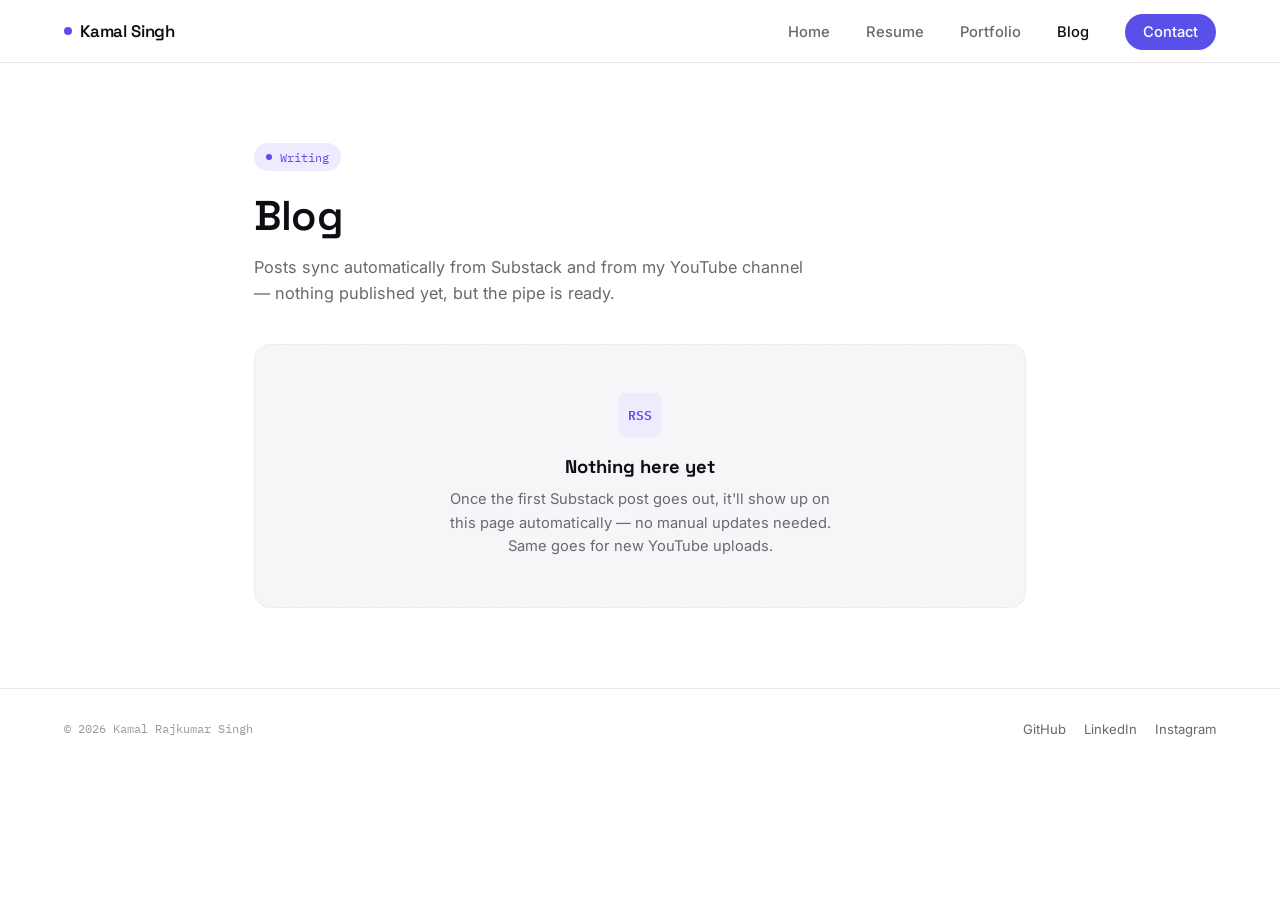
==== blog/index.html @ c2dd56a8 "feat: rebuild site with new design system" ====
<!doctype html>
<html lang="en">
<head>
<meta charset="UTF-8" />
<meta name="viewport" content="width=device-width, initial-scale=1.0" />
<title>Blog — Kamal Rajkumar Singh</title>
<link rel="icon" href="../assets/walex_images/hoppscotch.svg" type="image/svg+xml" />
<link rel="stylesheet" href="../assets/css/style.css" />
<link rel="preconnect" href="https://fonts.googleapis.com" />
<link rel="preconnect" href="https://fonts.gstatic.com" crossorigin />
<link href="https://fonts.googleapis.com/css2?family=Space+Grotesk:wght@400;500;600;700&family=Inter:wght@400;500;600&family=IBM+Plex+Mono:wght@400;500&display=swap" rel="stylesheet" />
</head>
<body>

  <nav class="nav">
    <a href="../" class="nav-brand"><span class="dot"></span>Kamal Singh</a>
    <button class="nav-toggle" data-nav-toggle aria-label="Toggle menu"><span></span></button>
    <ul class="nav-links" data-nav-links>
      <li><a href="../">Home</a></li>
      <li><a href="../resume/">Resume</a></li>
      <li><a href="../portfolio/">Portfolio</a></li>
      <li><a href="./" class="active">Blog</a></li>
      <li><a href="../contact/" class="nav-cta">Contact</a></li>
    </ul>
  </nav>

  <header class="page-header">
    <span class="eyebrow">Writing</span>
    <h1 class="page-title">Blog</h1>
    <p class="page-sub">Posts sync automatically from Substack and from my YouTube channel — nothing published yet, but the pipe is ready.</p>
  </header>

  <div class="empty-state">
    <div class="empty-card">
      <span class="cert-icon">RSS</span>
      <h3>Nothing here yet</h3>
      <p>Once the first Substack post goes out, it'll show up on this page automatically — no manual updates needed. Same goes for new YouTube uploads.</p>
    </div>
  </div>

  <!--
    FUTURE: this section renders from posts.json, generated by a scheduled
    GitHub Action that reads the Substack + YouTube RSS feeds. Card markup
    to reuse once that's wired up:

    <div class="blog-grid">
      <a href="POST_URL" target="_blank" rel="noopener" class="blog-card">
        <div class="blog-card-body">
          <div class="blog-meta">SUBSTACK · Oct 28, 2025</div>
          <h3 class="blog-title">Post title</h3>
          <p class="blog-excerpt">Short excerpt pulled from the feed.</p>
        </div>
      </a>
    </div>
  -->

  <footer class="site-footer">
    <span class="foot-copy">© 2026 Kamal Rajkumar Singh</span>
    <div class="foot-links">
      <a href="https://github.com/Walexrius" target="_blank" rel="noopener">GitHub</a>
      <a href="https://www.linkedin.com/in/kamal-rajkumar-singh-walexrius" target="_blank" rel="noopener">LinkedIn</a>
      <a href="https://www.instagram.com/kamal_siiingh/" target="_blank" rel="noopener">Instagram</a>
    </div>
  </footer>

  <script src="../assets/js/script.js"></script>
</body>
</html>
---- assets/css/style.css ----
/* =========================================================
   Kamal Rajkumar Singh — Portfolio
   Design system: neutral base + violet accent, Figma-inspired
   ========================================================= */

:root {
  --bg: #ffffff;
  --bg-soft: #f6f6f9;
  --ink: #0d0d14;
  --ink-soft: #68686f;
  --ink-faint: #9a9aa2;
  --border: #e7e7ed;
  --accent: #5b4fe9;
  --accent-hover: #4a3fd6;
  --accent-soft: #eeebff;
  --radius: 12px;
  --font-display: 'Space Grotesk', sans-serif;
  --font-body: 'Inter', sans-serif;
  --font-mono: 'IBM Plex Mono', monospace;
  --max: 1180px;
  --max-narrow: 900px;
}

* { box-sizing: border-box; }
html { scroll-behavior: smooth; }
body {
  margin: 0;
  background: var(--bg);
  color: var(--ink);
  font-family: var(--font-body);
  -webkit-font-smoothing: antialiased;
}
a { color: inherit; text-decoration: none; }
img { max-width: 100%; display: block; }
:focus-visible { outline: 2px solid var(--accent); outline-offset: 3px; }

/* ---------- NAV ---------- */
.nav {
  position: sticky; top: 0; z-index: 50;
  display: flex; align-items: center; justify-content: space-between;
  padding: 20px clamp(20px, 5vw, 64px);
  background: rgba(255,255,255,0.82);
  backdrop-filter: blur(10px);
  border-bottom: 1px solid var(--border);
}
.nav-brand {
  font-family: var(--font-display); font-weight: 600; font-size: 1.05rem;
  letter-spacing: -0.01em; display: flex; align-items: center; gap: 8px;
}
.nav-brand .dot { width: 8px; height: 8px; border-radius: 50%; background: var(--accent); display: inline-block; }
.nav-links { display: flex; align-items: center; gap: clamp(16px, 3vw, 36px); list-style: none; margin: 0; padding: 0; }
.nav-links a { font-size: 0.92rem; font-weight: 500; color: var(--ink-soft); transition: color 0.15s ease; }
.nav-links a:hover { color: var(--ink); }
.nav-links .active { color: var(--ink); }
.nav-cta {
  padding: 9px 18px; border-radius: 999px; background: var(--accent); color: #fff !important;
  font-size: 0.88rem; font-weight: 600; transition: background 0.15s ease, transform 0.15s ease;
}
.nav-cta:hover { background: var(--accent-hover); transform: translateY(-1px); }

.nav-toggle {
  display: none; background: none; border: 1px solid var(--border); border-radius: 8px;
  width: 38px; height: 38px; cursor: pointer; align-items: center; justify-content: center;
}
.nav-toggle span, .nav-toggle span::before, .nav-toggle span::after {
  content: ''; display: block; width: 16px; height: 2px; background: var(--ink); position: relative; transition: 0.2s;
}
.nav-toggle span::before { position: absolute; top: -5px; }
.nav-toggle span::after { position: absolute; top: 5px; }

@media (max-width: 860px) {
  .nav-links {
    display: none; position: absolute; top: 100%; left: 0; right: 0;
    background: var(--bg); border-bottom: 1px solid var(--border);
    flex-direction: column; align-items: flex-start; gap: 4px; padding: 12px clamp(20px, 5vw, 64px) 20px;
  }
  .nav-links.is-open { display: flex; }
  .nav-links a { padding: 10px 0; width: 100%; }
  .nav-cta { display: inline-block; }
  .nav-toggle { display: flex; }
}

/* ---------- BUTTONS ---------- */
.btn {
  display: inline-flex; align-items: center; gap: 8px; padding: 13px 24px; border-radius: 10px;
  font-size: 0.95rem; font-weight: 600; transition: all 0.15s ease; border: 1px solid transparent; cursor: pointer;
}
.btn-primary { background: var(--accent); color: #fff; }
.btn-primary:hover { background: var(--accent-hover); transform: translateY(-1px); }
.btn-secondary { background: transparent; color: var(--ink); border-color: var(--border); }
.btn-secondary:hover { border-color: var(--ink); }

/* ---------- SHARED PAGE HEADER ---------- */
.eyebrow {
  display: inline-flex; align-items: center; gap: 8px; font-family: var(--font-mono); font-size: 0.78rem;
  color: var(--accent); background: var(--accent-soft); padding: 6px 12px; border-radius: 999px; margin-bottom: 18px;
}
.eyebrow::before { content: ''; width: 6px; height: 6px; border-radius: 50%; background: var(--accent); }
.page-header { max-width: var(--max-narrow); margin: 0 auto; padding: clamp(48px, 7vw, 80px) clamp(20px, 5vw, 64px) 8px; }
h1.page-title { font-family: var(--font-display); font-weight: 600; font-size: clamp(1.9rem, 3.6vw, 2.6rem); letter-spacing: -0.02em; margin: 0 0 12px; }
.page-sub { color: var(--ink-soft); font-size: 1.02rem; max-width: 56ch; line-height: 1.6; margin: 0; }
.section { max-width: var(--max-narrow); margin: 0 auto; padding: 44px clamp(20px, 5vw, 64px); }
.section-label {
  display: flex; align-items: center; gap: 10px; font-family: var(--font-mono); font-size: 0.78rem;
  color: var(--ink-faint); text-transform: uppercase; letter-spacing: 0.06em; margin-bottom: 28px;
}
.section-label .n { color: var(--accent); }

/* ---------- HERO (home page) ---------- */
.hero {
  max-width: var(--max); margin: 0 auto;
  padding: clamp(48px, 8vw, 96px) clamp(20px, 5vw, 64px) clamp(60px, 8vw, 100px);
  display: grid; grid-template-columns: 1.1fr 0.9fr; gap: clamp(32px, 5vw, 72px); align-items: center;
}
h1.headline {
  font-family: var(--font-display); font-weight: 600; font-size: clamp(2.1rem, 4.4vw, 3.4rem);
  line-height: 1.08; letter-spacing: -0.02em; margin: 0 0 22px;
}
h1.headline .accent-word { color: var(--accent); }
.subcopy { font-size: 1.05rem; line-height: 1.6; color: var(--ink-soft); max-width: 46ch; margin: 0 0 34px; }
.hero-ctas { display: flex; gap: 14px; flex-wrap: wrap; }
.hero-meta { display: flex; gap: 28px; margin-top: 40px; padding-top: 28px; border-top: 1px solid var(--border); flex-wrap: wrap; }
.hero-meta-item { font-family: var(--font-mono); font-size: 0.78rem; color: var(--ink-faint); }
.hero-meta-item strong { display: block; font-family: var(--font-body); font-size: 0.92rem; font-weight: 600; color: var(--ink); margin-top: 3px; }

/* ---------- SIGNATURE PULSE CARD ---------- */
.signature-card { background: var(--bg-soft); border: 1px solid var(--border); border-radius: 20px; padding: clamp(24px, 4vw, 36px); position: relative; overflow: hidden; }
.signature-card::before {
  content: ''; position: absolute; inset: 0;
  background-image: linear-gradient(to right, rgba(13,13,20,0.035) 1px, transparent 1px), linear-gradient(to bottom, rgba(13,13,20,0.035) 1px, transparent 1px);
  background-size: 28px 28px;
}
.signature-header { position: relative; display: flex; justify-content: space-between; align-items: center; font-family: var(--font-mono); font-size: 0.75rem; color: var(--ink-faint); margin-bottom: 18px; }
.signature-header .status { display: flex; align-items: center; gap: 6px; color: var(--accent); }
.signature-header .status .blip { width: 6px; height: 6px; border-radius: 50%; background: var(--accent); animation: blip 1.6s ease-in-out infinite; }
@keyframes blip { 0%, 100% { opacity: 1; transform: scale(1); } 50% { opacity: 0.35; transform: scale(0.8); } }
.wave-box { position: relative; background: #fff; border: 1px solid var(--border); border-radius: 14px; padding: 22px 18px 10px; }
svg.wave { display: block; width: 100%; height: auto; }
.wave-path {
  fill: none; stroke: var(--accent); stroke-width: 2.5; stroke-linecap: round; stroke-linejoin: round;
  stroke-dasharray: 600; stroke-dashoffset: 600; animation: draw 2.6s ease-out forwards, glow 3s ease-in-out 2.6s infinite;
}
@keyframes draw { to { stroke-dashoffset: 0; } }
@keyframes glow { 0%, 100% { opacity: 1; } 50% { opacity: 0.75; } }
.wave-caption { display: flex; justify-content: space-between; font-family: var(--font-mono); font-size: 0.7rem; color: var(--ink-faint); padding: 10px 2px 4px; }
.signature-footnote { position: relative; margin-top: 18px; font-size: 0.86rem; color: var(--ink-soft); line-height: 1.55; }
.signature-footnote strong { color: var(--ink); }

@media (max-width: 860px) {
  .hero { grid-template-columns: 1fr; }
  .signature-card { order: -1; }
}

/* ---------- TIMELINE (resume page) ---------- */
.timeline { position: relative; padding-left: 32px; }
.timeline::before { content: ''; position: absolute; left: 5px; top: 6px; bottom: 6px; width: 2px; background: linear-gradient(to bottom, var(--accent) 0%, var(--border) 100%); }
.t-item { position: relative; padding-bottom: 36px; }
.t-item:last-child { padding-bottom: 0; }
.t-node { position: absolute; left: -32px; top: 3px; width: 12px; height: 12px; border-radius: 50%; background: #fff; border: 2px solid var(--accent); }
.t-item.is-current .t-node { background: var(--accent); box-shadow: 0 0 0 4px var(--accent-soft); }
.t-item.is-current .t-node::after { content: ''; position: absolute; inset: -6px; border-radius: 50%; border: 1.5px solid var(--accent); animation: pulse-ring 2s ease-out infinite; }
@keyframes pulse-ring { 0% { transform: scale(0.7); opacity: 0.8; } 100% { transform: scale(1.9); opacity: 0; } }
.t-period { font-family: var(--font-mono); font-size: 0.76rem; color: var(--accent); margin-bottom: 6px; display: block; }
.t-title { font-family: var(--font-display); font-weight: 600; font-size: 1.12rem; margin: 0 0 4px; letter-spacing: -0.01em; }
.t-place { color: var(--ink-soft); font-size: 0.92rem; margin: 0 0 8px; }
.t-text { color: var(--ink-soft); font-size: 0.94rem; line-height: 1.6; margin: 0; max-width: 58ch; }

/* ---------- SKILLS ---------- */
.skills-grid { display: grid; gap: 20px; }
.skill-row { display: grid; grid-template-columns: 1fr auto; align-items: center; gap: 14px; padding: 16px 18px; background: var(--bg-soft); border: 1px solid var(--border); border-radius: 10px; }
.skill-name { font-weight: 600; font-size: 0.95rem; }
.skill-track { grid-column: 1 / -1; height: 6px; border-radius: 999px; background: var(--border); overflow: hidden; margin-top: 10px; }
.skill-fill { height: 100%; border-radius: 999px; background: var(--accent); }
.skill-level { font-family: var(--font-mono); font-size: 0.78rem; color: var(--accent); white-space: nowrap; }

/* ---------- PORTFOLIO / CERTIFICATES ---------- */
.filter-list { display: flex; flex-wrap: wrap; gap: 10px; list-style: none; padding: 0; margin: 0 0 32px; max-width: var(--max); margin-left: auto; margin-right: auto; padding-left: clamp(20px, 5vw, 64px); padding-right: clamp(20px, 5vw, 64px); }
.filter-btn {
  font-family: var(--font-mono); font-size: 0.8rem; padding: 9px 16px; border-radius: 999px; border: 1px solid var(--border);
  background: #fff; color: var(--ink-soft); cursor: pointer; transition: all 0.15s ease;
}
.filter-btn:hover { border-color: var(--ink); color: var(--ink); }
.filter-btn.active { background: var(--accent); border-color: var(--accent); color: #fff; }

.cert-grid {
  max-width: var(--max); margin: 0 auto; padding: 0 clamp(20px, 5vw, 64px) 60px;
  display: grid; grid-template-columns: repeat(auto-fill, minmax(190px, 1fr)); gap: 16px;
}
.cert-card {
  display: flex; flex-direction: column; gap: 10px; padding: 18px; border: 1px solid var(--border); border-radius: 12px;
  background: var(--bg-soft); transition: all 0.15s ease;
}
.cert-card:hover { border-color: var(--accent); transform: translateY(-2px); box-shadow: 0 8px 20px rgba(13,13,20,0.06); }
.cert-icon { width: 32px; height: 32px; border-radius: 8px; background: var(--accent-soft); display: flex; align-items: center; justify-content: center; color: var(--accent); font-family: var(--font-mono); font-size: 0.8rem; font-weight: 600; }
.cert-name { font-size: 0.9rem; font-weight: 600; line-height: 1.3; }
.cert-view { font-family: var(--font-mono); font-size: 0.72rem; color: var(--ink-faint); margin-top: auto; }

/* ---------- BLOG ---------- */
.blog-grid { max-width: var(--max); margin: 0 auto; padding: 0 clamp(20px, 5vw, 64px) 60px; display: grid; grid-template-columns: repeat(auto-fill, minmax(280px, 1fr)); gap: 20px; }
.blog-card { border: 1px solid var(--border); border-radius: 14px; overflow: hidden; background: #fff; transition: all 0.15s ease; }
.blog-card:hover { border-color: var(--accent); transform: translateY(-2px); box-shadow: 0 8px 20px rgba(13,13,20,0.06); }
.blog-card-body { padding: 18px; }
.blog-meta { font-family: var(--font-mono); font-size: 0.72rem; color: var(--ink-faint); margin-bottom: 8px; }
.blog-title { font-family: var(--font-display); font-weight: 600; font-size: 1.02rem; margin: 0 0 8px; }
.blog-excerpt { font-size: 0.88rem; color: var(--ink-soft); line-height: 1.55; margin: 0; }

.empty-state { max-width: var(--max-narrow); margin: 0 auto; padding: 30px clamp(20px, 5vw, 64px) 80px; }
.empty-card { border: 1px dashed var(--border); border-radius: 16px; padding: 48px 32px; text-align: center; background: var(--bg-soft); }
.empty-card .cert-icon { margin: 0 auto 18px; width: 44px; height: 44px; }
.empty-card h3 { font-family: var(--font-display); font-size: 1.15rem; margin: 0 0 10px; }
.empty-card p { color: var(--ink-soft); font-size: 0.92rem; line-height: 1.6; max-width: 44ch; margin: 0 auto; }

/* ---------- CONTACT ---------- */
.contact-grid { max-width: var(--max-narrow); margin: 0 auto; padding: 20px clamp(20px, 5vw, 64px) 80px; display: grid; gap: 28px; grid-template-columns: 1fr; }
@media (min-width: 720px) { .contact-grid { grid-template-columns: 1fr 1fr; } }
.contact-card { border: 1px solid var(--border); border-radius: 16px; overflow: hidden; }
.contact-card iframe { width: 100%; height: 320px; border: 0; display: block; }
.form { display: flex; flex-direction: column; gap: 14px; }
.input-row { display: grid; grid-template-columns: 1fr 1fr; gap: 14px; }
@media (max-width: 480px) { .input-row { grid-template-columns: 1fr; } }
.form-input {
  width: 100%; padding: 13px 14px; border-radius: 10px; border: 1px solid var(--border); background: var(--bg-soft);
  font-family: var(--font-body); font-size: 0.94rem; color: var(--ink); transition: border-color 0.15s ease;
}
.form-input:focus { border-color: var(--accent); outline: none; background: #fff; }
textarea.form-input { resize: vertical; min-height: 130px; }
.socials-row { display: flex; gap: 10px; margin-top: 6px; flex-wrap: wrap; }
.social-pill {
  display: inline-flex; align-items: center; gap: 8px; padding: 9px 14px; border: 1px solid var(--border); border-radius: 999px;
  font-size: 0.85rem; font-weight: 500; transition: all 0.15s ease;
}
.social-pill:hover { border-color: var(--accent); color: var(--accent); }

/* ---------- FOOTER ---------- */
.site-footer { border-top: 1px solid var(--border); padding: 32px clamp(20px, 5vw, 64px); display: flex; justify-content: space-between; align-items: center; flex-wrap: wrap; gap: 12px; }
.site-footer .foot-copy { font-family: var(--font-mono); font-size: 0.76rem; color: var(--ink-faint); }
.site-footer .foot-links { display: flex; gap: 18px; }
.site-footer .foot-links a { font-size: 0.82rem; color: var(--ink-soft); }
.site-footer .foot-links a:hover { color: var(--ink); }

@media (prefers-reduced-motion: reduce) {
  .wave-path { animation: none; stroke-dashoffset: 0; }
  .signature-header .status .blip { animation: none; }
  .t-item.is-current .t-node::after { animation: none; }
}
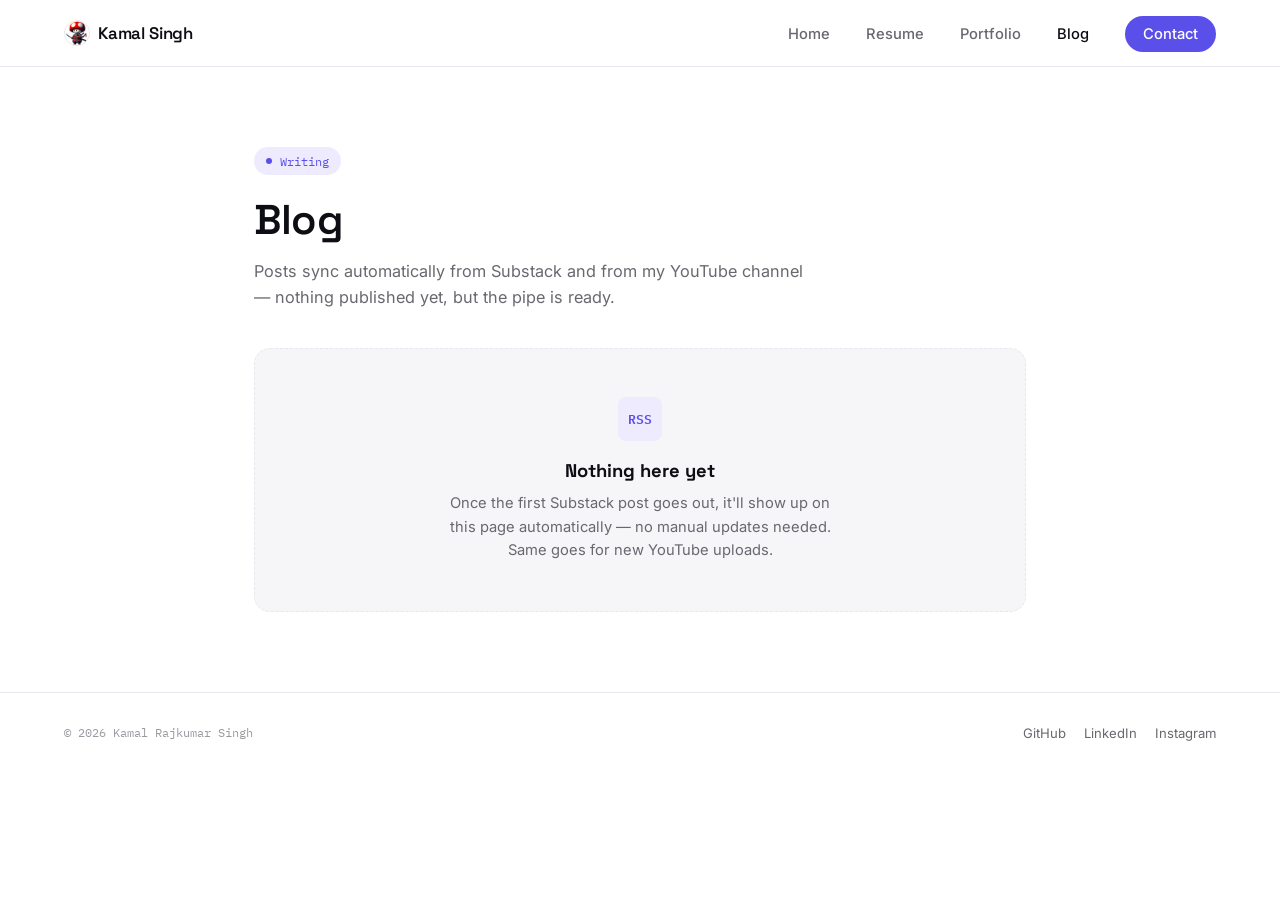
==== commit 7b1a6583: "feat: add circular mascot favicon and nav logo" ====
--- a/blog/index.html
+++ b/blog/index.html
@@ -4,7 +4,9 @@
 <meta charset="UTF-8" />
 <meta name="viewport" content="width=device-width, initial-scale=1.0" />
 <title>Blog — Kamal Rajkumar Singh</title>
-<link rel="icon" href="../assets/walex_images/hoppscotch.svg" type="image/svg+xml" />
+<link rel="icon" href="../assets/walex_images/favicon-32.png" sizes="32x32" type="image/png" />
+<link rel="icon" href="../assets/walex_images/favicon-512.png" sizes="512x512" type="image/png" />
+<link rel="apple-touch-icon" href="../assets/walex_images/favicon-180.png" />
 <link rel="stylesheet" href="../assets/css/style.css" />
 <link rel="preconnect" href="https://fonts.googleapis.com" />
 <link rel="preconnect" href="https://fonts.gstatic.com" crossorigin />
@@ -13,7 +15,7 @@
 <body>
 
   <nav class="nav">
-    <a href="../" class="nav-brand"><span class="dot"></span>Kamal Singh</a>
+    <a href="../" class="nav-brand"><img src="../assets/walex_images/mascot.png" alt="" class="nav-avatar" />Kamal Singh</a>
     <button class="nav-toggle" data-nav-toggle aria-label="Toggle menu"><span></span></button>
     <ul class="nav-links" data-nav-links>
       <li><a href="../">Home</a></li>
--- a/assets/css/style.css
+++ b/assets/css/style.css
@@ -48,6 +48,7 @@
   letter-spacing: -0.01em; display: flex; align-items: center; gap: 8px;
 }
 .nav-brand .dot { width: 8px; height: 8px; border-radius: 50%; background: var(--accent); display: inline-block; }
+.nav-avatar { width: 26px; height: 26px; border-radius: 50%; object-fit: cover; border: 1.5px solid var(--border); background: #fff; }
 .nav-links { display: flex; align-items: center; gap: clamp(16px, 3vw, 36px); list-style: none; margin: 0; padding: 0; }
 .nav-links a { font-size: 0.92rem; font-weight: 500; color: var(--ink-soft); transition: color 0.15s ease; }
 .nav-links a:hover { color: var(--ink); }
@@ -187,13 +188,21 @@
   display: grid; grid-template-columns: repeat(auto-fill, minmax(190px, 1fr)); gap: 16px;
 }
 .cert-card {
-  display: flex; flex-direction: column; gap: 10px; padding: 18px; border: 1px solid var(--border); border-radius: 12px;
-  background: var(--bg-soft); transition: all 0.15s ease;
-}
-.cert-card:hover { border-color: var(--accent); transform: translateY(-2px); box-shadow: 0 8px 20px rgba(13,13,20,0.06); }
+  display: flex; flex-direction: column; border: 1px solid var(--border); border-radius: 12px;
+  background: #fff; overflow: hidden; transition: all 0.15s ease;
+}
+.cert-card:hover { border-color: var(--accent); transform: translateY(-3px); box-shadow: 0 10px 24px rgba(13,13,20,0.08); }
+.cert-thumb-box { position: relative; aspect-ratio: 4 / 3; background: var(--bg-soft); overflow: hidden; }
+.cert-thumb-box img { width: 100%; height: 100%; object-fit: cover; object-position: top center; display: block; }
+.cert-thumb-box .cert-ext-badge {
+  position: absolute; top: 8px; right: 8px; background: rgba(13,13,20,0.72); color: #fff;
+  font-family: var(--font-mono); font-size: 0.62rem; font-weight: 600; letter-spacing: 0.03em;
+  padding: 3px 7px; border-radius: 5px;
+}
+.cert-body { padding: 12px 14px 14px; display: flex; flex-direction: column; gap: 4px; }
 .cert-icon { width: 32px; height: 32px; border-radius: 8px; background: var(--accent-soft); display: flex; align-items: center; justify-content: center; color: var(--accent); font-family: var(--font-mono); font-size: 0.8rem; font-weight: 600; }
-.cert-name { font-size: 0.9rem; font-weight: 600; line-height: 1.3; }
-.cert-view { font-family: var(--font-mono); font-size: 0.72rem; color: var(--ink-faint); margin-top: auto; }
+.cert-name { font-size: 0.88rem; font-weight: 600; line-height: 1.3; }
+.cert-view { font-family: var(--font-mono); font-size: 0.7rem; color: var(--ink-faint); margin-top: 2px; }
 
 /* ---------- BLOG ---------- */
 .blog-grid { max-width: var(--max); margin: 0 auto; padding: 0 clamp(20px, 5vw, 64px) 60px; display: grid; grid-template-columns: repeat(auto-fill, minmax(280px, 1fr)); gap: 20px; }
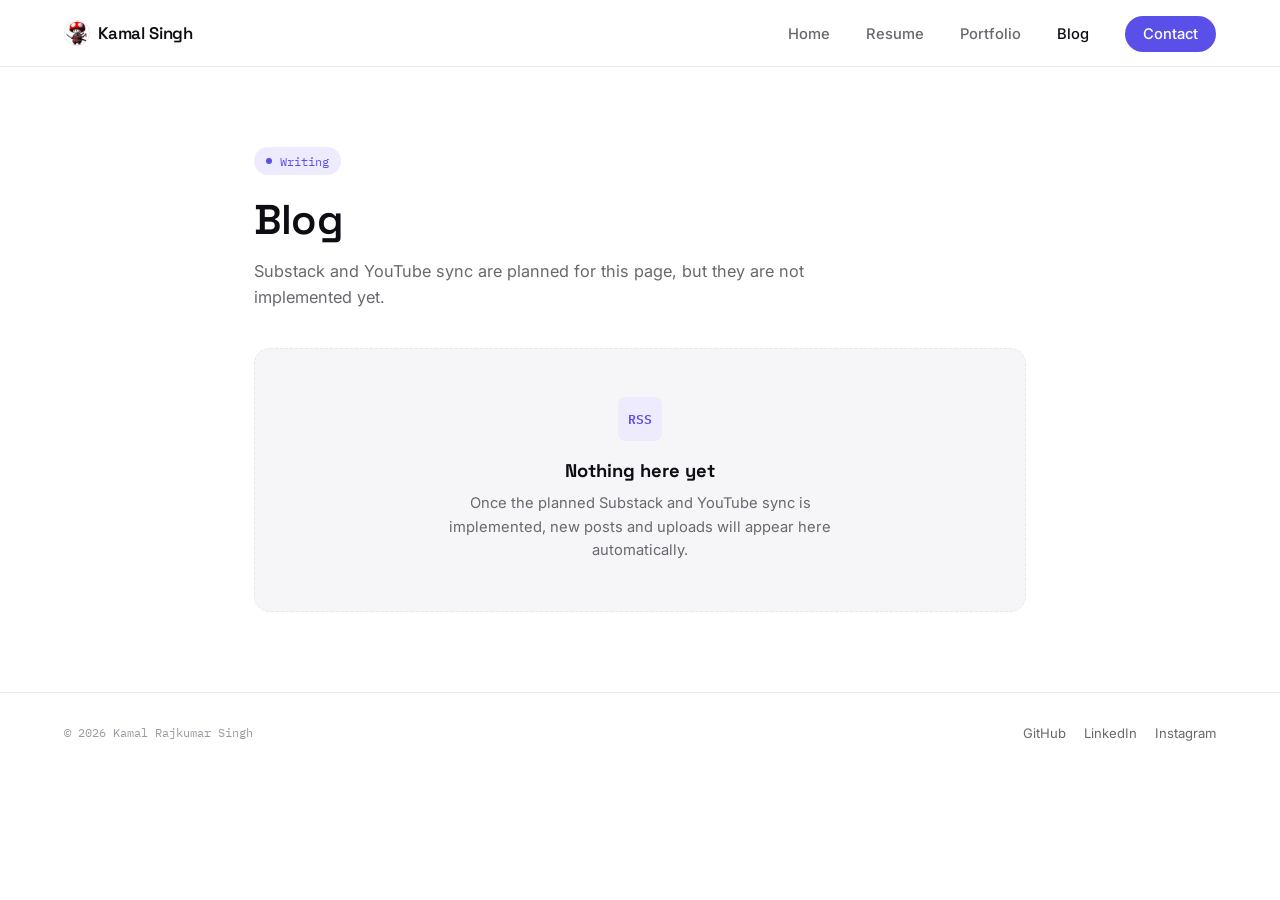
==== commit fb51e8ec: "Improve accessibility and SEO metadata" ====
--- a/blog/index.html
+++ b/blog/index.html
@@ -4,6 +4,7 @@
 <meta charset="UTF-8" />
 <meta name="viewport" content="width=device-width, initial-scale=1.0" />
 <title>Blog — Kamal Rajkumar Singh</title>
+<meta name="description" content="Planned writing hub for Kamal Rajkumar Singh, with future Substack posts and YouTube updates to be synced automatically." />
 <link rel="icon" href="../assets/walex_images/favicon-32.png" sizes="32x32" type="image/png" />
 <link rel="icon" href="../assets/walex_images/favicon-512.png" sizes="512x512" type="image/png" />
 <link rel="apple-touch-icon" href="../assets/walex_images/favicon-180.png" />
@@ -16,8 +17,8 @@
 
   <nav class="nav">
     <a href="../" class="nav-brand"><img src="../assets/walex_images/mascot.png" alt="" class="nav-avatar" />Kamal Singh</a>
-    <button class="nav-toggle" data-nav-toggle aria-label="Toggle menu"><span></span></button>
-    <ul class="nav-links" data-nav-links>
+    <button class="nav-toggle" data-nav-toggle aria-label="Toggle menu" aria-expanded="false" aria-controls="primary-navigation"><span></span></button>
+    <ul class="nav-links" data-nav-links id="primary-navigation">
       <li><a href="../">Home</a></li>
       <li><a href="../resume/">Resume</a></li>
       <li><a href="../portfolio/">Portfolio</a></li>
@@ -29,14 +30,14 @@
   <header class="page-header">
     <span class="eyebrow">Writing</span>
     <h1 class="page-title">Blog</h1>
-    <p class="page-sub">Posts sync automatically from Substack and from my YouTube channel — nothing published yet, but the pipe is ready.</p>
+    <p class="page-sub">Substack and YouTube sync are planned for this page, but they are not implemented yet.</p>
   </header>
 
   <div class="empty-state">
     <div class="empty-card">
       <span class="cert-icon">RSS</span>
       <h3>Nothing here yet</h3>
-      <p>Once the first Substack post goes out, it'll show up on this page automatically — no manual updates needed. Same goes for new YouTube uploads.</p>
+      <p>Once the planned Substack and YouTube sync is implemented, new posts and uploads will appear here automatically.</p>
     </div>
   </div>
 
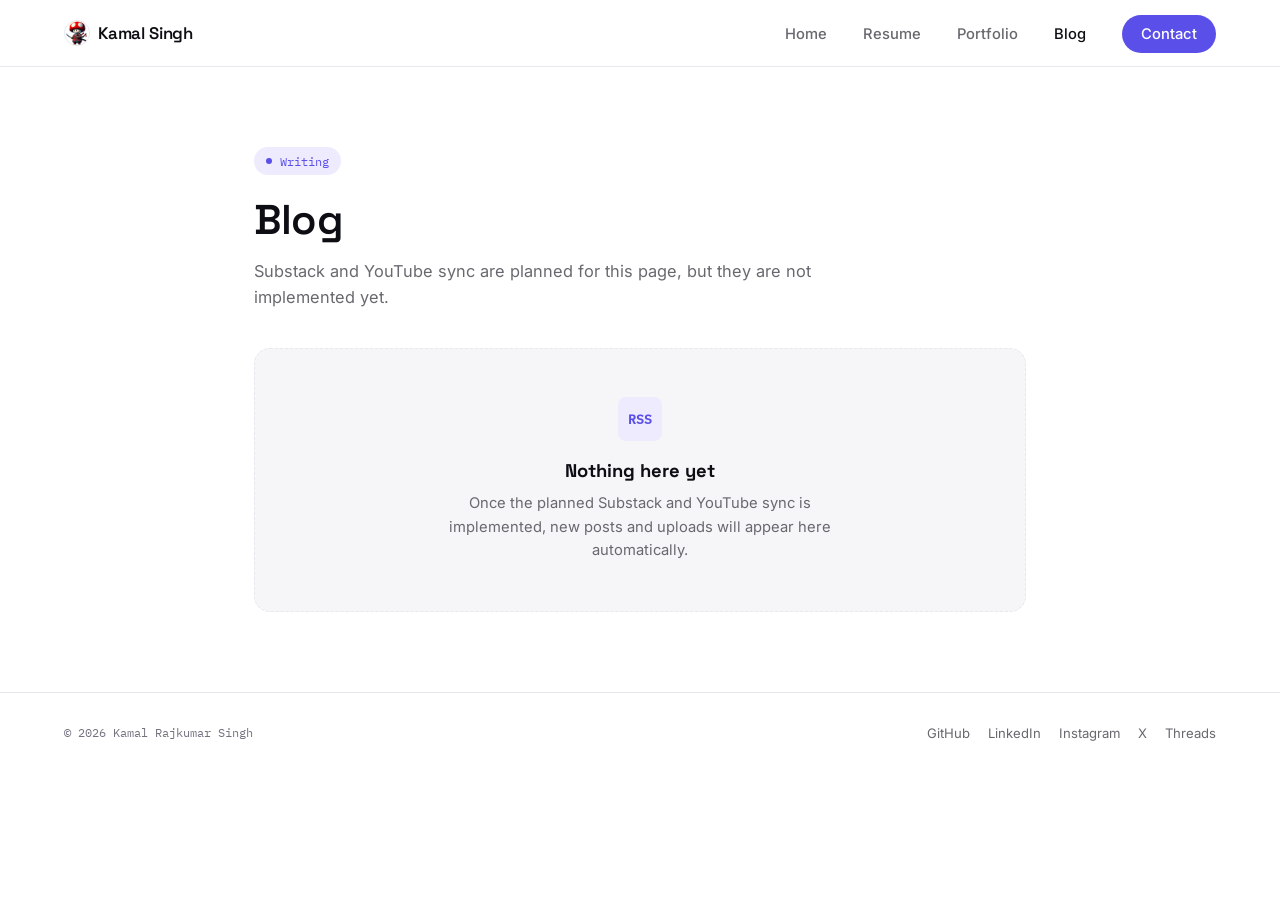
==== commit 3c411c1a: "Improve accessibility, fix bugs, add GDPR compliance and custom 404 Accessibility: fix contrast issu" ====
--- a/blog/index.html
+++ b/blog/index.html
@@ -9,11 +9,10 @@
 <link rel="icon" href="../assets/walex_images/favicon-512.png" sizes="512x512" type="image/png" />
 <link rel="apple-touch-icon" href="../assets/walex_images/favicon-180.png" />
 <link rel="stylesheet" href="../assets/css/style.css" />
-<link rel="preconnect" href="https://fonts.googleapis.com" />
-<link rel="preconnect" href="https://fonts.gstatic.com" crossorigin />
-<link href="https://fonts.googleapis.com/css2?family=Space+Grotesk:wght@400;500;600;700&family=Inter:wght@400;500;600&family=IBM+Plex+Mono:wght@400;500&display=swap" rel="stylesheet" />
 </head>
 <body>
+
+  <a href="#main-content" class="skip-link">Skip To Content</a>
 
   <nav class="nav">
     <a href="../" class="nav-brand"><img src="../assets/walex_images/mascot.png" alt="" class="nav-avatar" />Kamal Singh</a>
@@ -33,6 +32,8 @@
     <p class="page-sub">Substack and YouTube sync are planned for this page, but they are not implemented yet.</p>
   </header>
 
+  <main id="main-content" tabindex="-1">
+
   <div class="empty-state">
     <div class="empty-card">
       <span class="cert-icon">RSS</span>
@@ -41,21 +42,7 @@
     </div>
   </div>
 
-  <!--
-    FUTURE: this section renders from posts.json, generated by a scheduled
-    GitHub Action that reads the Substack + YouTube RSS feeds. Card markup
-    to reuse once that's wired up:
-
-    <div class="blog-grid">
-      <a href="POST_URL" target="_blank" rel="noopener" class="blog-card">
-        <div class="blog-card-body">
-          <div class="blog-meta">SUBSTACK · Oct 28, 2025</div>
-          <h3 class="blog-title">Post title</h3>
-          <p class="blog-excerpt">Short excerpt pulled from the feed.</p>
-        </div>
-      </a>
-    </div>
-  -->
+  </main>
 
   <footer class="site-footer">
     <span class="foot-copy">© 2026 Kamal Rajkumar Singh</span>
@@ -63,6 +50,8 @@
       <a href="https://github.com/Walexrius" target="_blank" rel="noopener">GitHub</a>
       <a href="https://www.linkedin.com/in/kamal-rajkumar-singh-walexrius" target="_blank" rel="noopener">LinkedIn</a>
       <a href="https://www.instagram.com/kamal_siiingh/" target="_blank" rel="noopener">Instagram</a>
+      <a href="https://x.com/Walexrius" target="_blank" rel="noopener">X</a>
+      <a href="https://www.threads.net/letstalk_kamalsingh" target="_blank" rel="noopener">Threads</a>
     </div>
   </footer>
 
--- a/assets/css/style.css
+++ b/assets/css/style.css
@@ -2,13 +2,24 @@
    Kamal Rajkumar Singh — Portfolio
    Design system: neutral base + violet accent, Figma-inspired
    ========================================================= */
+
+/* ---------- SELF-HOSTED FONTS (no third-party requests) ---------- */
+@font-face { font-family: 'Space Grotesk'; font-style: normal; font-weight: 400; font-display: swap; src: url('../fonts/space-grotesk-variable.woff2') format('woff2'); }
+@font-face { font-family: 'Space Grotesk'; font-style: normal; font-weight: 500; font-display: swap; src: url('../fonts/space-grotesk-variable.woff2') format('woff2'); }
+@font-face { font-family: 'Space Grotesk'; font-style: normal; font-weight: 600; font-display: swap; src: url('../fonts/space-grotesk-variable.woff2') format('woff2'); }
+@font-face { font-family: 'Space Grotesk'; font-style: normal; font-weight: 700; font-display: swap; src: url('../fonts/space-grotesk-variable.woff2') format('woff2'); }
+@font-face { font-family: 'Inter'; font-style: normal; font-weight: 400; font-display: swap; src: url('../fonts/inter-variable.woff2') format('woff2'); }
+@font-face { font-family: 'Inter'; font-style: normal; font-weight: 500; font-display: swap; src: url('../fonts/inter-variable.woff2') format('woff2'); }
+@font-face { font-family: 'Inter'; font-style: normal; font-weight: 600; font-display: swap; src: url('../fonts/inter-variable.woff2') format('woff2'); }
+@font-face { font-family: 'IBM Plex Mono'; font-style: normal; font-weight: 400; font-display: swap; src: url('../fonts/ibm-plex-mono-400.woff2') format('woff2'); }
+@font-face { font-family: 'IBM Plex Mono'; font-style: normal; font-weight: 500; font-display: swap; src: url('../fonts/ibm-plex-mono-500.woff2') format('woff2'); }
 
 :root {
   --bg: #ffffff;
   --bg-soft: #f6f6f9;
   --ink: #0d0d14;
   --ink-soft: #68686f;
-  --ink-faint: #9a9aa2;
+  --ink-faint: #737380;
   --border: #e7e7ed;
   --accent: #5b4fe9;
   --accent-hover: #4a3fd6;
@@ -34,6 +45,15 @@
 img { max-width: 100%; display: block; }
 :focus-visible { outline: 2px solid var(--accent); outline-offset: 3px; }
 
+/* ---------- SKIP LINK ---------- */
+.skip-link {
+  position: absolute; top: -100%; left: 12px; z-index: 100;
+  background: var(--accent); color: #fff; padding: 10px 18px; border-radius: 8px;
+  font-family: var(--font-body); font-weight: 600; font-size: 0.9rem;
+  transition: top 0.15s ease;
+}
+.skip-link:focus { top: 12px; outline: 2px solid #fff; outline-offset: 2px; }
+
 /* ---------- NAV ---------- */
 .nav {
   position: sticky; top: 0; z-index: 50;
@@ -55,9 +75,15 @@
 .nav-links .active { color: var(--ink); }
 .nav-cta {
   padding: 9px 18px; border-radius: 999px; background: var(--accent); color: #fff !important;
-  font-size: 0.88rem; font-weight: 600; transition: background 0.15s ease, transform 0.15s ease;
+  font-size: 0.88rem; font-weight: 600; border: 1.5px solid transparent;
+  transition: background 0.15s ease, transform 0.15s ease, color 0.15s ease, border-color 0.15s ease;
 }
 .nav-cta:hover { background: var(--accent-hover); transform: translateY(-1px); }
+.nav-cta:active { transform: translateY(0) scale(0.97); }
+.nav-cta.active {
+  background: transparent; color: var(--accent) !important; border-color: var(--accent);
+}
+.nav-cta.active:hover { background: var(--accent-soft); }
 
 .nav-toggle {
   display: none; background: none; border: 1px solid var(--border); border-radius: 8px;
@@ -68,6 +94,9 @@
 }
 .nav-toggle span::before { position: absolute; top: -5px; }
 .nav-toggle span::after { position: absolute; top: 5px; }
+.nav-toggle.is-open span { background: transparent; }
+.nav-toggle.is-open span::before { top: 0; transform: rotate(45deg); }
+.nav-toggle.is-open span::after { top: 0; transform: rotate(-45deg); }
 
 @media (max-width: 860px) {
   .nav-links {
@@ -88,8 +117,10 @@
 }
 .btn-primary { background: var(--accent); color: #fff; }
 .btn-primary:hover { background: var(--accent-hover); transform: translateY(-1px); }
+.btn-primary:active { transform: translateY(0) scale(0.97); }
 .btn-secondary { background: transparent; color: var(--ink); border-color: var(--border); }
 .btn-secondary:hover { border-color: var(--ink); }
+.btn-secondary:active { transform: scale(0.97); }
 
 /* ---------- SHARED PAGE HEADER ---------- */
 .eyebrow {
@@ -100,10 +131,22 @@
 .page-header { max-width: var(--max-narrow); margin: 0 auto; padding: clamp(48px, 7vw, 80px) clamp(20px, 5vw, 64px) 8px; }
 h1.page-title { font-family: var(--font-display); font-weight: 600; font-size: clamp(1.9rem, 3.6vw, 2.6rem); letter-spacing: -0.02em; margin: 0 0 12px; }
 .page-sub { color: var(--ink-soft); font-size: 1.02rem; max-width: 56ch; line-height: 1.6; margin: 0; }
+
+/* ---------- 404 ---------- */
+.notfound {
+  max-width: var(--max-narrow); margin: 0 auto; padding: clamp(80px, 14vw, 140px) clamp(20px, 5vw, 64px);
+  display: flex; flex-direction: column; align-items: flex-start; gap: 14px;
+}
+.notfound .page-title { margin-bottom: 0; }
+.notfound-log {
+  font-family: var(--font-mono); font-size: 0.78rem; color: var(--ink-faint); letter-spacing: 0.04em;
+  margin: 0 0 10px;
+}
 .section { max-width: var(--max-narrow); margin: 0 auto; padding: 44px clamp(20px, 5vw, 64px); }
 .section-label {
   display: flex; align-items: center; gap: 10px; font-family: var(--font-mono); font-size: 0.78rem;
-  color: var(--ink-faint); text-transform: uppercase; letter-spacing: 0.06em; margin-bottom: 28px;
+  font-weight: 400; color: var(--ink-faint); text-transform: uppercase; letter-spacing: 0.06em;
+  margin: 0 0 28px;
 }
 .section-label .n { color: var(--accent); }
 
@@ -151,6 +194,11 @@
   .hero { grid-template-columns: 1fr; }
   .signature-card { order: -1; }
 }
+
+/* ---------- HOME "WHAT I'M DOING" LIST ---------- */
+.section--no-top { padding-top: 0; }
+.skill-row-stacked { grid-template-columns: 1fr; }
+.skill-row-stacked .skill-desc { margin-top: 6px; color: var(--ink-soft); font-size: 0.94rem; line-height: 1.6; }
 
 /* ---------- TIMELINE (resume page) ---------- */
 .timeline { position: relative; padding-left: 32px; }
@@ -170,9 +218,11 @@
 .skills-grid { display: grid; gap: 20px; }
 .skill-row { display: grid; grid-template-columns: 1fr auto; align-items: center; gap: 14px; padding: 16px 18px; background: var(--bg-soft); border: 1px solid var(--border); border-radius: 10px; }
 .skill-name { font-weight: 600; font-size: 0.95rem; }
-.skill-track { grid-column: 1 / -1; height: 6px; border-radius: 999px; background: var(--border); overflow: hidden; margin-top: 10px; }
-.skill-fill { height: 100%; border-radius: 999px; background: var(--accent); }
-.skill-level { font-family: var(--font-mono); font-size: 0.78rem; color: var(--accent); white-space: nowrap; }
+.skill-row-wave { display: flex; flex-direction: column; gap: 10px; }
+.skill-row-head { display: flex; justify-content: space-between; align-items: center; gap: 12px; }
+.skill-percent { font-family: var(--font-mono); font-weight: 700; font-size: 1rem; color: var(--accent); white-space: nowrap; }
+.skill-row-wave .wave { max-height: 46px; }
+.skills-footnote { margin-top: 16px; font-size: 0.82rem; color: var(--ink-faint); line-height: 1.6; }
 
 /* ---------- PORTFOLIO / CERTIFICATES ---------- */
 .filter-list { display: flex; flex-wrap: wrap; gap: 10px; list-style: none; padding: 0; margin: 0 0 32px; max-width: var(--max); margin-left: auto; margin-right: auto; padding-left: clamp(20px, 5vw, 64px); padding-right: clamp(20px, 5vw, 64px); }
@@ -181,6 +231,7 @@
   background: #fff; color: var(--ink-soft); cursor: pointer; transition: all 0.15s ease;
 }
 .filter-btn:hover { border-color: var(--ink); color: var(--ink); }
+.filter-btn:active { transform: scale(0.96); }
 .filter-btn.active { background: var(--accent); border-color: var(--accent); color: #fff; }
 
 .cert-grid {
@@ -188,10 +239,11 @@
   display: grid; grid-template-columns: repeat(auto-fill, minmax(190px, 1fr)); gap: 16px;
 }
 .cert-card {
-  display: flex; flex-direction: column; border: 1px solid var(--border); border-radius: 12px;
+  display: flex; flex-direction: column; border: 1px solid var(--border); border-radius: var(--radius);
   background: #fff; overflow: hidden; transition: all 0.15s ease;
 }
 .cert-card:hover { border-color: var(--accent); transform: translateY(-3px); box-shadow: 0 10px 24px rgba(13,13,20,0.08); }
+.cert-card:active { transform: translateY(-1px) scale(0.99); }
 .cert-thumb-box { position: relative; aspect-ratio: 4 / 3; background: var(--bg-soft); overflow: hidden; }
 .cert-thumb-box img { width: 100%; height: 100%; object-fit: cover; object-position: top center; display: block; }
 .cert-thumb-box .cert-ext-badge {
@@ -199,15 +251,16 @@
   font-family: var(--font-mono); font-size: 0.62rem; font-weight: 600; letter-spacing: 0.03em;
   padding: 3px 7px; border-radius: 5px;
 }
-.cert-body { padding: 12px 14px 14px; display: flex; flex-direction: column; gap: 4px; }
+.cert-body { padding: 12px 14px 14px; display: flex; flex-direction: column; gap: 4px; flex: 1; }
 .cert-icon { width: 32px; height: 32px; border-radius: 8px; background: var(--accent-soft); display: flex; align-items: center; justify-content: center; color: var(--accent); font-family: var(--font-mono); font-size: 0.8rem; font-weight: 600; }
 .cert-name { font-size: 0.88rem; font-weight: 600; line-height: 1.3; }
-.cert-view { font-family: var(--font-mono); font-size: 0.7rem; color: var(--ink-faint); margin-top: 2px; }
+.cert-view { font-family: var(--font-mono); font-size: 0.7rem; color: var(--ink-faint); margin-top: auto; padding-top: 2px; }
 
 /* ---------- BLOG ---------- */
 .blog-grid { max-width: var(--max); margin: 0 auto; padding: 0 clamp(20px, 5vw, 64px) 60px; display: grid; grid-template-columns: repeat(auto-fill, minmax(280px, 1fr)); gap: 20px; }
 .blog-card { border: 1px solid var(--border); border-radius: 14px; overflow: hidden; background: #fff; transition: all 0.15s ease; }
 .blog-card:hover { border-color: var(--accent); transform: translateY(-2px); box-shadow: 0 8px 20px rgba(13,13,20,0.06); }
+.blog-card:active { transform: translateY(0) scale(0.99); }
 .blog-card-body { padding: 18px; }
 .blog-meta { font-family: var(--font-mono); font-size: 0.72rem; color: var(--ink-faint); margin-bottom: 8px; }
 .blog-title { font-family: var(--font-display); font-weight: 600; font-size: 1.02rem; margin: 0 0 8px; }
@@ -224,14 +277,25 @@
 @media (min-width: 720px) { .contact-grid { grid-template-columns: 1fr 1fr; } }
 .contact-card { border: 1px solid var(--border); border-radius: 16px; overflow: hidden; }
 .contact-card iframe { width: 100%; height: 320px; border: 0; display: block; }
+.map-card-body {
+  height: 320px; display: flex; flex-direction: column; align-items: flex-start; justify-content: center;
+  gap: 8px; padding: 0 clamp(24px, 5vw, 40px); background: var(--bg-soft);
+}
+.map-eyebrow { font-family: var(--font-mono); font-size: 0.78rem; color: var(--ink-faint); text-transform: uppercase; letter-spacing: 0.06em; }
+.map-city { font-family: var(--font-display); font-weight: 600; font-size: 1.6rem; margin: 0; }
+.map-coords { font-family: var(--font-mono); font-size: 0.82rem; color: var(--ink-soft); margin: 0; }
+.map-link { font-size: 0.9rem; font-weight: 600; color: var(--accent); margin-top: 6px; }
+.map-link:hover { color: var(--accent-hover); }
 .form { display: flex; flex-direction: column; gap: 14px; }
 .input-row { display: grid; grid-template-columns: 1fr 1fr; gap: 14px; }
 @media (max-width: 480px) { .input-row { grid-template-columns: 1fr; } }
+.field { display: flex; flex-direction: column; gap: 6px; }
+.form-label { font-family: var(--font-body); font-size: 0.82rem; font-weight: 600; color: var(--ink-soft); }
 .form-input {
   width: 100%; padding: 13px 14px; border-radius: 10px; border: 1px solid var(--border); background: var(--bg-soft);
-  font-family: var(--font-body); font-size: 0.94rem; color: var(--ink); transition: border-color 0.15s ease;
-}
-.form-input:focus { border-color: var(--accent); outline: none; background: #fff; }
+  font-family: var(--font-body); font-size: 0.94rem; color: var(--ink); transition: border-color 0.15s ease, outline-color 0.15s ease;
+}
+.form-input:focus { border-color: var(--accent); outline: 2px solid var(--accent); outline-offset: 2px; background: #fff; }
 textarea.form-input { resize: vertical; min-height: 130px; }
 .socials-row { display: flex; gap: 10px; margin-top: 6px; flex-wrap: wrap; }
 .social-pill {
@@ -239,6 +303,7 @@
   font-size: 0.85rem; font-weight: 500; transition: all 0.15s ease;
 }
 .social-pill:hover { border-color: var(--accent); color: var(--accent); }
+.social-pill:active { transform: scale(0.96); }
 
 /* ---------- FOOTER ---------- */
 .site-footer { border-top: 1px solid var(--border); padding: 32px clamp(20px, 5vw, 64px); display: flex; justify-content: space-between; align-items: center; flex-wrap: wrap; gap: 12px; }
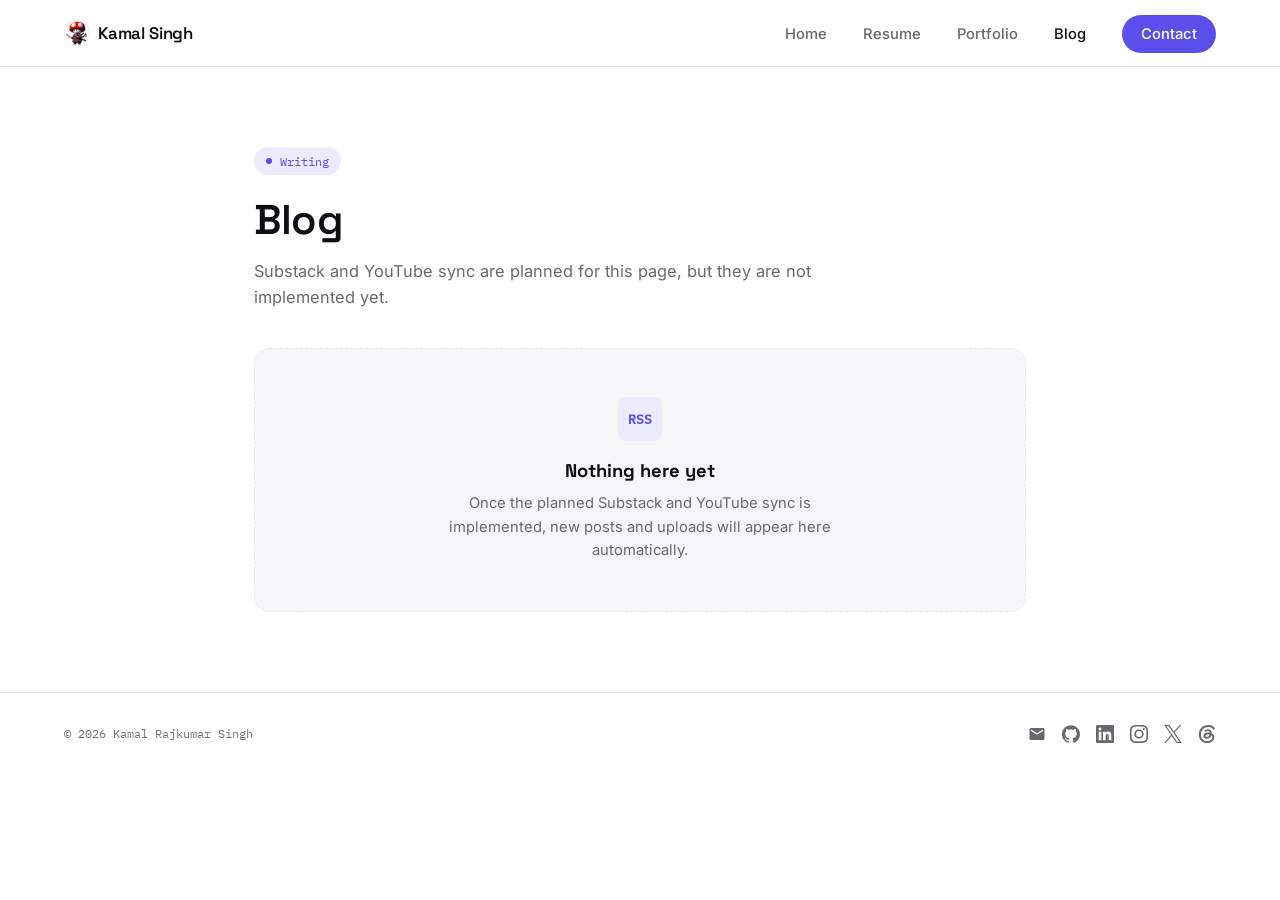
==== commit 1136e3be: "Replace footer social text links with icons, drop duplicate contact card Contact info now lives only" ====
--- a/blog/index.html
+++ b/blog/index.html
@@ -47,11 +47,12 @@
   <footer class="site-footer">
     <span class="foot-copy">© 2026 Kamal Rajkumar Singh</span>
     <div class="foot-links">
-      <a href="https://github.com/Walexrius" target="_blank" rel="noopener">GitHub</a>
-      <a href="https://www.linkedin.com/in/kamal-rajkumar-singh-walexrius" target="_blank" rel="noopener">LinkedIn</a>
-      <a href="https://www.instagram.com/kamal_siiingh/" target="_blank" rel="noopener">Instagram</a>
-      <a href="https://x.com/Walexrius" target="_blank" rel="noopener">X</a>
-      <a href="https://www.threads.net/letstalk_kamalsingh" target="_blank" rel="noopener">Threads</a>
+      <a href="mailto:ares.kamalsingh@gmail.com" aria-label="Email"><svg viewBox="0 0 24 24" fill="currentColor" aria-hidden="true"><path d="M20 4H4c-1.1 0-1.99.9-1.99 2L2 18c0 1.1.9 2 2 2h16c1.1 0 2-.9 2-2V6c0-1.1-.9-2-2-2zm0 4-8 5-8-5V6l8 5 8-5v2z"/></svg></a>
+      <a href="https://github.com/Walexrius" target="_blank" rel="noopener" aria-label="GitHub"><svg viewBox="0 0 24 24" fill="currentColor" aria-hidden="true"><path d="M12 .297c-6.63 0-12 5.373-12 12 0 5.303 3.438 9.8 8.205 11.385.6.113.82-.258.82-.577 0-.285-.01-1.04-.015-2.04-3.338.724-4.042-1.61-4.042-1.61C4.422 18.07 3.633 17.7 3.633 17.7c-1.087-.744.084-.729.084-.729 1.205.084 1.838 1.236 1.838 1.236 1.07 1.835 2.809 1.305 3.495.998.108-.776.417-1.305.76-1.605-2.665-.3-5.466-1.332-5.466-5.93 0-1.31.465-2.38 1.235-3.22-.135-.303-.54-1.523.105-3.176 0 0 1.005-.322 3.3 1.23.96-.267 1.98-.399 3-.405 1.02.006 2.04.138 3 .405 2.28-1.552 3.285-1.23 3.285-1.23.645 1.653.24 2.873.12 3.176.765.84 1.23 1.91 1.23 3.22 0 4.61-2.805 5.625-5.475 5.92.42.36.81 1.096.81 2.22 0 1.606-.015 2.896-.015 3.286 0 .315.21.69.825.57C20.565 22.092 24 17.592 24 12.297c0-6.627-5.373-12-12-12"/></svg></a>
+      <a href="https://www.linkedin.com/in/kamal-rajkumar-singh-walexrius" target="_blank" rel="noopener" aria-label="LinkedIn"><svg viewBox="0 0 24 24" fill="currentColor" aria-hidden="true"><path d="M20.447 20.452h-3.554v-5.569c0-1.328-.027-3.037-1.852-3.037-1.853 0-2.136 1.445-2.136 2.939v5.667H9.351V9h3.414v1.561h.046c.477-.9 1.637-1.85 3.37-1.85 3.601 0 4.267 2.37 4.267 5.455v6.286zM5.337 7.433c-1.144 0-2.063-.926-2.063-2.065 0-1.138.92-2.063 2.063-2.063 1.14 0 2.064.925 2.064 2.063 0 1.139-.925 2.065-2.064 2.065zm1.782 13.019H3.555V9h3.564v11.452zM22.225 0H1.771C.792 0 0 .774 0 1.729v20.542C0 23.227.792 24 1.771 24h20.451C23.2 24 24 23.227 24 22.271V1.729C24 .774 23.2 0 22.222 0h.003z"/></svg></a>
+      <a href="https://www.instagram.com/kamal_siiingh/" target="_blank" rel="noopener" aria-label="Instagram"><svg viewBox="0 0 24 24" fill="currentColor" aria-hidden="true"><path d="M7.0301.084c-1.2768.0602-2.1487.264-2.911.5634-.7888.3075-1.4575.72-2.1228 1.3877-.6652.6677-1.075 1.3368-1.3802 2.127-.2954.7638-.4956 1.6365-.552 2.914-.0564 1.2775-.0689 1.6882-.0626 4.947.0062 3.2586.0206 3.6671.0825 4.9473.061 1.2765.264 2.1482.5635 2.9107.308.7889.72 1.4573 1.388 2.1228.6679.6655 1.3365 1.0743 2.1285 1.38.7632.295 1.6361.4961 2.9134.552 1.2773.056 1.6884.069 4.9462.0627 3.2578-.0062 3.668-.0207 4.9478-.0814 1.28-.0607 2.147-.2652 2.9098-.5633.7889-.3086 1.4578-.72 2.1228-1.3881.665-.6682 1.0745-1.3378 1.3795-2.1284.2957-.7632.4966-1.636.552-2.9124.056-1.2809.0692-1.6898.063-4.948-.0063-3.2583-.021-3.6668-.0817-4.9465-.0607-1.2797-.264-2.1487-.5633-2.9117-.3084-.7889-.72-1.4568-1.3876-2.1228C21.2982 1.33 20.628.9208 19.8378.6165 19.074.321 18.2017.1197 16.9244.0645 15.6471.0093 15.236-.005 11.977.0014 8.718.0076 8.31.0215 7.0301.0839m.1402 21.6932c-1.17-.0509-1.8053-.2453-2.2287-.408-.5606-.216-.96-.4771-1.3819-.895-.422-.4178-.6811-.8186-.9-1.378-.1644-.4234-.3624-1.058-.4171-2.228-.0595-1.2645-.072-1.6442-.079-4.848-.007-3.2037.0053-3.583.0607-4.848.05-1.169.2456-1.805.408-2.2282.216-.5613.4762-.96.895-1.3816.4188-.4217.8184-.6814 1.3783-.9003.423-.1651 1.0575-.3614 2.227-.4171 1.2655-.06 1.6447-.072 4.848-.079 3.2033-.007 3.5835.005 4.8495.0608 1.169.0508 1.8053.2445 2.228.408.5608.216.96.4754 1.3816.895.4217.4194.6816.8176.9005 1.3787.1653.4217.3617 1.056.4169 2.2263.0602 1.2655.0739 1.645.0796 4.848.0058 3.203-.0055 3.5834-.061 4.848-.051 1.17-.245 1.8055-.408 2.2294-.216.5604-.4763.96-.8954 1.3814-.419.4215-.8181.6811-1.3783.9-.4224.1649-1.0577.3617-2.2262.4174-1.2656.0595-1.6448.072-4.8493.079-3.2045.007-3.5825-.006-4.848-.0608M16.953 5.5864A1.44 1.44 0 1 0 18.39 4.144a1.44 1.44 0 0 0-1.437 1.4424M5.8385 12.012c.0067 3.4032 2.7706 6.1557 6.173 6.1493 3.4026-.0065 6.157-2.7701 6.1506-6.1733-.0065-3.4032-2.771-6.1565-6.174-6.1498-3.403.0067-6.156 2.771-6.1496 6.1738M8 12.0077a4 4 0 1 1 4.008 3.9921A3.9996 3.9996 0 0 1 8 12.0077"/></svg></a>
+      <a href="https://x.com/Walexrius" target="_blank" rel="noopener" aria-label="X"><svg viewBox="0 0 24 24" fill="currentColor" aria-hidden="true"><path d="M14.234 10.162 22.977 0h-2.072l-7.591 8.824L7.251 0H.258l9.168 13.343L.258 24H2.33l8.016-9.318L16.749 24h6.993zm-2.837 3.299-.929-1.329L3.076 1.56h3.182l5.965 8.532.929 1.329 7.754 11.09h-3.182z"/></svg></a>
+      <a href="https://www.threads.net/letstalk_kamalsingh" target="_blank" rel="noopener" aria-label="Threads"><svg viewBox="0 0 24 24" fill="currentColor" aria-hidden="true"><path d="M18.263 11.097c-.03-3.486-1.92-5.586-5.111-5.586-2.13 0-3.922.963-4.863 2.499l2.062 1.438c.535-.843 1.272-1.543 2.628-1.543 1.528 0 2.318.85 2.544 2.431a15 15 0 0 0-2.236-.173c-4.125 0-6.068 1.867-6.068 4.336s1.943 3.99 4.804 3.99c3.139 0 5.013-2.115 5.781-4.735.798.361 1.348 1.204 1.348 2.47 0 3.387-3.907 5.232-7.22 5.232-4.885 0-8.077-3.207-8.077-8.424 0-6.392 4.223-10.487 9.9-10.487 3.808 0 5.69 1.671 6.97 3.914l2.108-1.475C21.44 2.078 18.331 0 13.663 0 6.227 0 1.168 5.277 1.168 12.934c0 7 4.953 11.066 10.856 11.066 4.878 0 9.809-2.846 9.809-7.716 0-2.545-1.46-4.231-3.569-5.187m-6.33 4.855c-1.077 0-2.026-.512-2.026-1.453 0-1.483 1.822-1.934 3.606-1.934.678 0 1.34.045 1.927.173-.422 1.927-1.671 3.215-3.508 3.214Z"/></svg></a>
     </div>
   </footer>
 
--- a/assets/css/style.css
+++ b/assets/css/style.css
@@ -182,10 +182,13 @@
 svg.wave { display: block; width: 100%; height: auto; }
 .wave-path {
   fill: none; stroke: var(--accent); stroke-width: 2.5; stroke-linecap: round; stroke-linejoin: round;
-  stroke-dasharray: 600; stroke-dashoffset: 600; animation: draw 2.6s ease-out forwards, glow 3s ease-in-out 2.6s infinite;
-}
-@keyframes draw { to { stroke-dashoffset: 0; } }
-@keyframes glow { 0%, 100% { opacity: 1; } 50% { opacity: 0.75; } }
+  stroke-dasharray: 900; stroke-dashoffset: 900; animation: wave-pulse 2.4s linear infinite;
+}
+@keyframes wave-pulse {
+  0% { stroke-dashoffset: 900; }
+  50% { stroke-dashoffset: 0; }
+  100% { stroke-dashoffset: -900; }
+}
 .wave-caption { display: flex; justify-content: space-between; font-family: var(--font-mono); font-size: 0.7rem; color: var(--ink-faint); padding: 10px 2px 4px; }
 .signature-footnote { position: relative; margin-top: 18px; font-size: 0.86rem; color: var(--ink-soft); line-height: 1.55; }
 .signature-footnote strong { color: var(--ink); }
@@ -297,23 +300,17 @@
 }
 .form-input:focus { border-color: var(--accent); outline: 2px solid var(--accent); outline-offset: 2px; background: #fff; }
 textarea.form-input { resize: vertical; min-height: 130px; }
-.socials-row { display: flex; gap: 10px; margin-top: 6px; flex-wrap: wrap; }
-.social-pill {
-  display: inline-flex; align-items: center; gap: 8px; padding: 9px 14px; border: 1px solid var(--border); border-radius: 999px;
-  font-size: 0.85rem; font-weight: 500; transition: all 0.15s ease;
-}
-.social-pill:hover { border-color: var(--accent); color: var(--accent); }
-.social-pill:active { transform: scale(0.96); }
 
 /* ---------- FOOTER ---------- */
 .site-footer { border-top: 1px solid var(--border); padding: 32px clamp(20px, 5vw, 64px); display: flex; justify-content: space-between; align-items: center; flex-wrap: wrap; gap: 12px; }
 .site-footer .foot-copy { font-family: var(--font-mono); font-size: 0.76rem; color: var(--ink-faint); }
-.site-footer .foot-links { display: flex; gap: 18px; }
-.site-footer .foot-links a { font-size: 0.82rem; color: var(--ink-soft); }
-.site-footer .foot-links a:hover { color: var(--ink); }
+.site-footer .foot-links { display: flex; gap: 16px; align-items: center; }
+.site-footer .foot-links a { color: var(--ink-soft); display: inline-flex; }
+.site-footer .foot-links a:hover { color: var(--accent); }
+.site-footer .foot-links svg { width: 18px; height: 18px; }
 
 @media (prefers-reduced-motion: reduce) {
-  .wave-path { animation: none; stroke-dashoffset: 0; }
+  .wave-path { animation: none; stroke-dashoffset: 0; stroke-dasharray: none; }
   .signature-header .status .blip { animation: none; }
   .t-item.is-current .t-node::after { animation: none; }
 }
